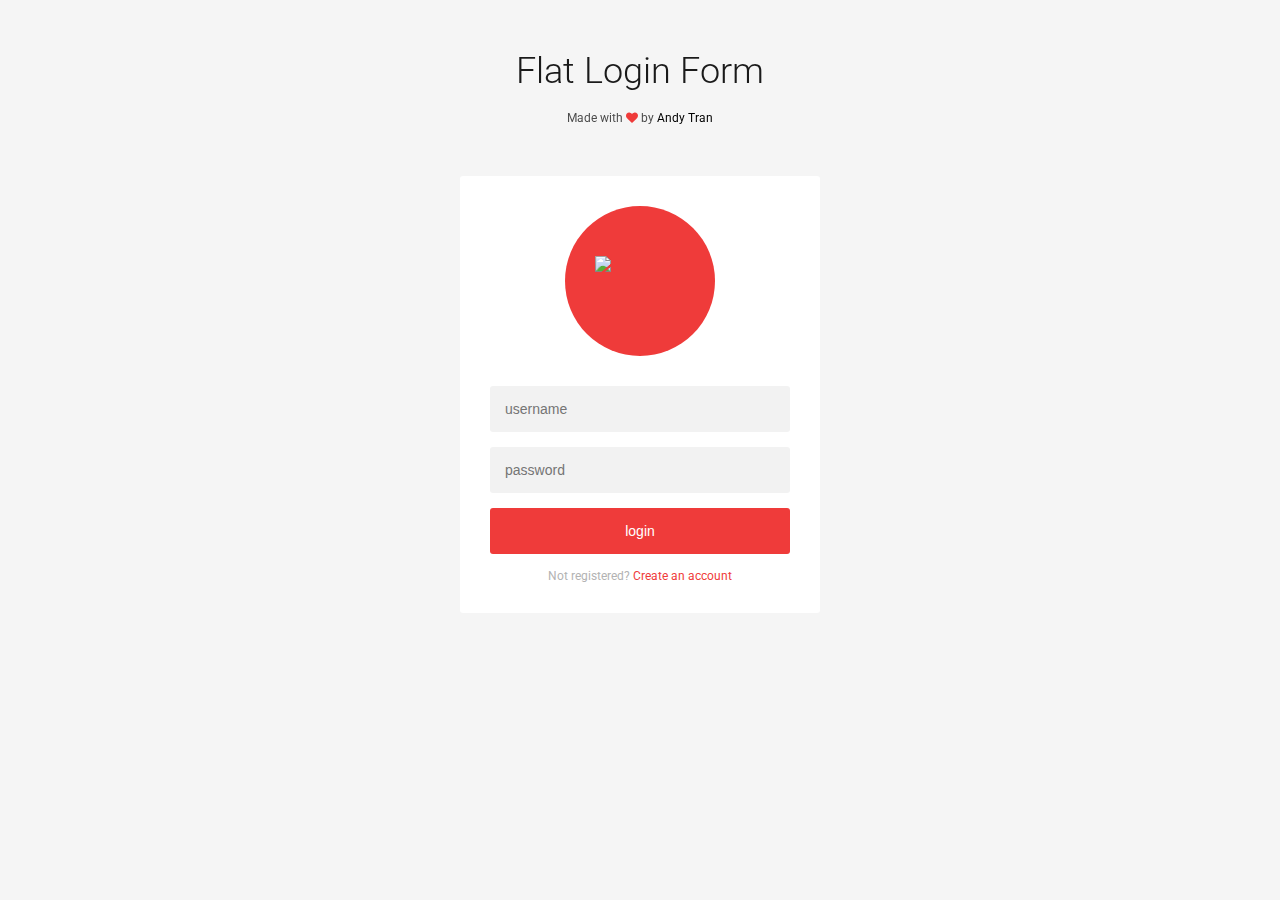
==== src/main/resources/templates/login/index.html @ f4bec7fd "login part ing" ====
<!--<%@ page contentType="text/html; charset=UTF-8" language="java" %>-->
<!DOCTYPE html>
<html >
<head>
  <meta charset="UTF-8"/>
  <title>Flat Login Form</title>
  
  <link rel="stylesheet" href="https://cdnjs.cloudflare.com/ajax/libs/meyer-reset/2.0/reset.min.css"/>

  <link rel='stylesheet prefetch' href='http://fonts.googleapis.com/css?family=Roboto:400,100,300,500,700,900'/>
<link rel='stylesheet prefetch' href='http://fonts.googleapis.com/css?family=Montserrat:400,700'/>
<link rel='stylesheet prefetch' href='https://maxcdn.bootstrapcdn.com/font-awesome/4.3.0/css/font-awesome.min.css'/>

      <link rel="stylesheet" href="css/style.css"/>

  
</head>

<body>
  
<div class="container">
  <div class="info">
    <h1>Flat Login Form</h1><span>Made with <i class="fa fa-heart"></i> by <a href="http://andytran.me">Andy Tran</a></span>
  </div>
</div>
<div class="form">
  <div class="thumbnail"><img src="https://s3-us-west-2.amazonaws.com/s.cdpn.io/169963/hat.svg"/></div>
  <form class="register-form">
    <input type="text" placeholder="name"/>
    <input type="password" placeholder="password"/>
    <input type="text" placeholder="email address"/>
    <button>create</button>
    <p class="message">Already registered? <a href="#">Sign In</a></p>
  </form>
  <form class="login-form">
    <input type="text" placeholder="username"/>
    <input type="password" placeholder="password"/>
    <button>login</button>
    <p class="message">Not registered? <a href="#">Create an account</a></p>
  </form>
</div>
<video id="video" autoplay="autoplay" loop="loop" poster="polina.jpg">
  <source src="http://andytran.me/A%20peaceful%20nature%20timelapse%20video.mp4" type="video/mp4"/>
</video>
  <script src='http://cdnjs.cloudflare.com/ajax/libs/jquery/2.1.3/jquery.min.js'></script>

    <script src="js/index.js"></script>

</body>
</html>
---- src/main/resources/templates/login/css/style.css ----
/* Form */
.form {
  position: relative;
  z-index: 1;
  background: #FFFFFF;
  max-width: 300px;
  margin: 0 auto 100px;
  padding: 30px;
  border-top-left-radius: 3px;
  border-top-right-radius: 3px;
  border-bottom-left-radius: 3px;
  border-bottom-right-radius: 3px;
  text-align: center;
}
.form .thumbnail {
  background: #EF3B3A;
  width: 150px;
  height: 150px;
  margin: 0 auto 30px;
  padding: 50px 30px;
  border-top-left-radius: 100%;
  border-top-right-radius: 100%;
  border-bottom-left-radius: 100%;
  border-bottom-right-radius: 100%;
  box-sizing: border-box;
}
.form .thumbnail img {
  display: block;
  width: 100%;
}
.form input {
  outline: 0;
  background: #f2f2f2;
  width: 100%;
  border: 0;
  margin: 0 0 15px;
  padding: 15px;
  border-top-left-radius: 3px;
  border-top-right-radius: 3px;
  border-bottom-left-radius: 3px;
  border-bottom-right-radius: 3px;
  box-sizing: border-box;
  font-size: 14px;
}
.form button {
  outline: 0;
  background: #EF3B3A;
  width: 100%;
  border: 0;
  padding: 15px;
  border-top-left-radius: 3px;
  border-top-right-radius: 3px;
  border-bottom-left-radius: 3px;
  border-bottom-right-radius: 3px;
  color: #FFFFFF;
  font-size: 14px;
  -webkit-transition: all 0.3 ease;
  transition: all 0.3 ease;
  cursor: pointer;
}
.form .message {
  margin: 15px 0 0;
  color: #b3b3b3;
  font-size: 12px;
}
.form .message a {
  color: #EF3B3A;
  text-decoration: none;
}
.form .register-form {
  display: none;
}

.container {
  position: relative;
  z-index: 1;
  max-width: 300px;
  margin: 0 auto;
}
.container:before, .container:after {
  content: "";
  display: block;
  clear: both;
}
.container .info {
  margin: 50px auto;
  text-align: center;
}
.container .info h1 {
  margin: 0 0 15px;
  padding: 0;
  font-size: 36px;
  font-weight: 300;
  color: #1a1a1a;
}
.container .info span {
  color: #4d4d4d;
  font-size: 12px;
}
.container .info span a {
  color: #000000;
  text-decoration: none;
}
.container .info span .fa {
  color: #EF3B3A;
}

/* END Form */
/* Demo Purposes */
body {
  background: #ccc;
  font-family: "Roboto", sans-serif;
  -webkit-font-smoothing: antialiased;
  -moz-osx-font-smoothing: grayscale;
}
body:before {
  content: "";
  position: fixed;
  top: 0;
  left: 0;
  display: block;
  background: rgba(255, 255, 255, 0.8);
  width: 100%;
  height: 100%;
}

#video {
  z-index: -99;
  position: fixed;
  top: 50%;
  left: 50%;
  min-width: 100%;
  min-height: 100%;
  width: auto;
  height: auto;
  -webkit-transform: translateX(-50%) translateY(-50%);
  transform: translateX(-50%) translateY(-50%);
}
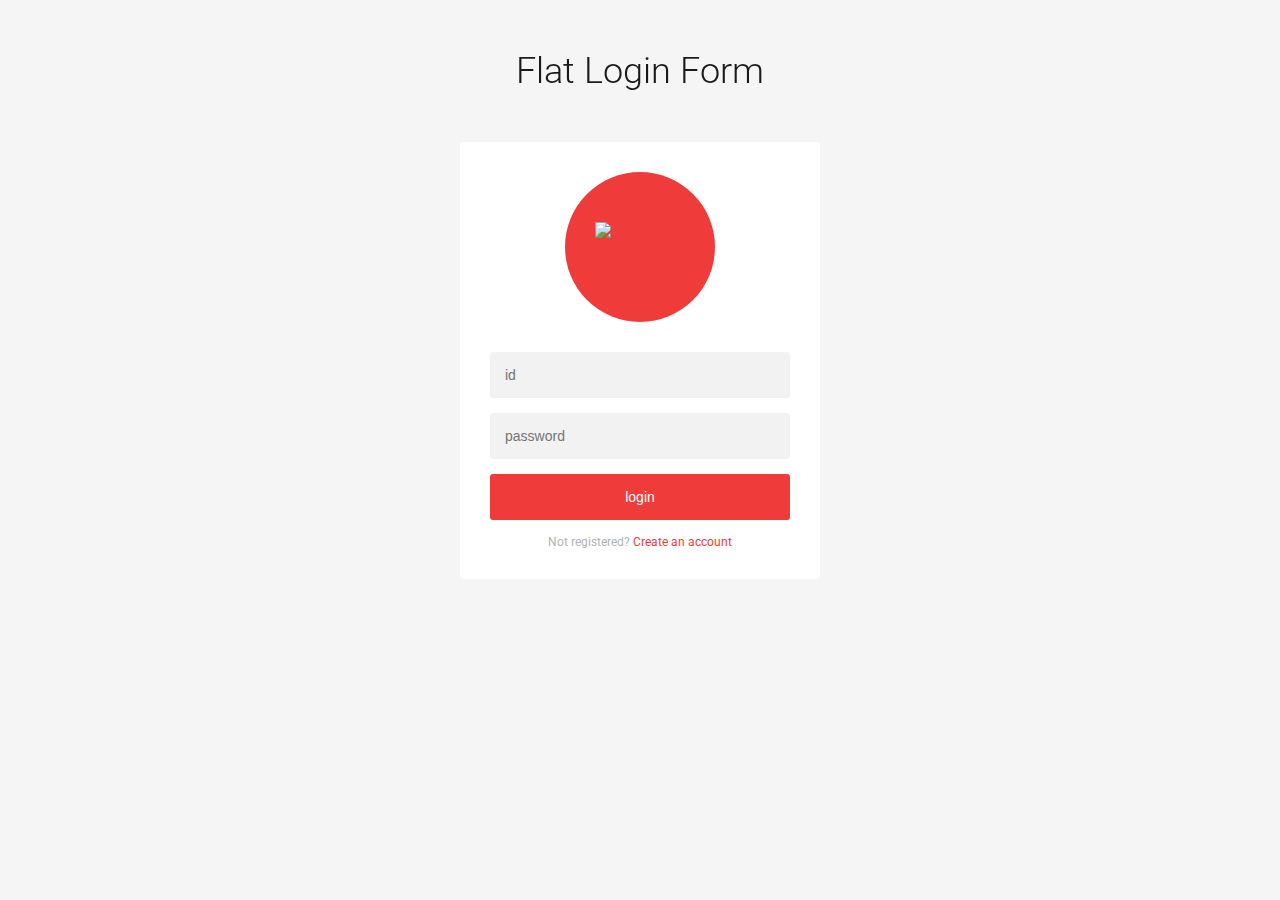
==== commit 6e215588: "ui: login&homepage logic: login&register card---ing" ====
--- a/src/main/resources/templates/login/index.html
+++ b/src/main/resources/templates/login/index.html
@@ -1,6 +1,6 @@
 <!--<%@ page contentType="text/html; charset=UTF-8" language="java" %>-->
 <!DOCTYPE html>
-<html >
+<html lang="en" xmlns:th="http://www.thymeleaf.org">
 <head>
   <meta charset="UTF-8"/>
   <title>Flat Login Form</title>
@@ -11,7 +11,7 @@
 <link rel='stylesheet prefetch' href='http://fonts.googleapis.com/css?family=Montserrat:400,700'/>
 <link rel='stylesheet prefetch' href='https://maxcdn.bootstrapcdn.com/font-awesome/4.3.0/css/font-awesome.min.css'/>
 
-      <link rel="stylesheet" href="css/style.css"/>
+      <link rel="stylesheet" href="../../static/css/login_style.css"/>
 
   
 </head>
@@ -20,28 +20,28 @@
   
 <div class="container">
   <div class="info">
-    <h1>Flat Login Form</h1><span>Made with <i class="fa fa-heart"></i> by <a href="http://andytran.me">Andy Tran</a></span>
+    <h1>Flat Login Form</h1>
   </div>
 </div>
 <div class="form">
   <div class="thumbnail"><img src="https://s3-us-west-2.amazonaws.com/s.cdpn.io/169963/hat.svg"/></div>
-  <form class="register-form">
-    <input type="text" placeholder="name"/>
-    <input type="password" placeholder="password"/>
-    <input type="text" placeholder="email address"/>
+  <form class="register-form" method="post" th:action="@{/login}">
+    <input type="text" placeholder="id" th:value="${id}"/>
+    <input type="password" placeholder="password" th:value="${password}"/>
+    <input type="text" placeholder="bank card" th:value="${bankcard}"/>
     <button>create</button>
     <p class="message">Already registered? <a href="#">Sign In</a></p>
   </form>
-  <form class="login-form">
-    <input type="text" placeholder="username"/>
-    <input type="password" placeholder="password"/>
+  <form class="login-form" method="post" th:action="@{/login}" th:object="${login}">
+    <input type="text" placeholder="id" th:field="*{id}"/>
+    <input type="password" placeholder="password" th:field="*{password}"/>
     <button>login</button>
     <p class="message">Not registered? <a href="#">Create an account</a></p>
   </form>
 </div>
-<video id="video" autoplay="autoplay" loop="loop" poster="polina.jpg">
-  <source src="http://andytran.me/A%20peaceful%20nature%20timelapse%20video.mp4" type="video/mp4"/>
-</video>
+<!--<video id="video" autoplay="autoplay" loop="loop" poster="polina.jpg">-->
+  <!--<source src="http://andytran.me/A%20peaceful%20nature%20timelapse%20video.mp4" type="video/mp4"/>-->
+<!--</video>-->
   <script src='http://cdnjs.cloudflare.com/ajax/libs/jquery/2.1.3/jquery.min.js'></script>
 
     <script src="js/index.js"></script>
--- a/src/main/resources/static/css/login_style.css
+++ b/src/main/resources/static/css/login_style.css
@@ -0,0 +1,138 @@
+/* Form */
+.form {
+  position: relative;
+  z-index: 1;
+  background: #FFFFFF;
+  max-width: 300px;
+  margin: 0 auto 100px;
+  padding: 30px;
+  border-top-left-radius: 3px;
+  border-top-right-radius: 3px;
+  border-bottom-left-radius: 3px;
+  border-bottom-right-radius: 3px;
+  text-align: center;
+}
+.form .thumbnail {
+  background: #EF3B3A;
+  width: 150px;
+  height: 150px;
+  margin: 0 auto 30px;
+  padding: 50px 30px;
+  border-top-left-radius: 100%;
+  border-top-right-radius: 100%;
+  border-bottom-left-radius: 100%;
+  border-bottom-right-radius: 100%;
+  box-sizing: border-box;
+}
+.form .thumbnail img {
+  display: block;
+  width: 100%;
+}
+.form input {
+  outline: 0;
+  background: #f2f2f2;
+  width: 100%;
+  border: 0;
+  margin: 0 0 15px;
+  padding: 15px;
+  border-top-left-radius: 3px;
+  border-top-right-radius: 3px;
+  border-bottom-left-radius: 3px;
+  border-bottom-right-radius: 3px;
+  box-sizing: border-box;
+  font-size: 14px;
+}
+.form button {
+  outline: 0;
+  background: #EF3B3A;
+  width: 100%;
+  border: 0;
+  padding: 15px;
+  border-top-left-radius: 3px;
+  border-top-right-radius: 3px;
+  border-bottom-left-radius: 3px;
+  border-bottom-right-radius: 3px;
+  color: #FFFFFF;
+  font-size: 14px;
+  -webkit-transition: all 0.3 ease;
+  transition: all 0.3 ease;
+  cursor: pointer;
+}
+.form .message {
+  margin: 15px 0 0;
+  color: #b3b3b3;
+  font-size: 12px;
+}
+.form .message a {
+  color: #EF3B3A;
+  text-decoration: none;
+}
+.form .register-form {
+  display: none;
+}
+
+.container {
+  position: relative;
+  z-index: 1;
+  max-width: 300px;
+  margin: 0 auto;
+}
+.container:before, .container:after {
+  content: "";
+  display: block;
+  clear: both;
+}
+.container .info {
+  margin: 50px auto;
+  text-align: center;
+}
+.container .info h1 {
+  margin: 0 0 15px;
+  padding: 0;
+  font-size: 36px;
+  font-weight: 300;
+  color: #1a1a1a;
+}
+.container .info span {
+  color: #4d4d4d;
+  font-size: 12px;
+}
+.container .info span a {
+  color: #000000;
+  text-decoration: none;
+}
+.container .info span .fa {
+  color: #EF3B3A;
+}
+
+/* END Form */
+/* Demo Purposes */
+body {
+  background: #ccc;
+  font-family: "Roboto", sans-serif;
+  -webkit-font-smoothing: antialiased;
+  -moz-osx-font-smoothing: grayscale;
+}
+body:before {
+  content: "";
+  position: fixed;
+  top: 0;
+  left: 0;
+  display: block;
+  background: rgba(255, 255, 255, 0.8);
+  width: 100%;
+  height: 100%;
+}
+
+#video {
+  z-index: -99;
+  position: fixed;
+  top: 50%;
+  left: 50%;
+  min-width: 100%;
+  min-height: 100%;
+  width: auto;
+  height: auto;
+  -webkit-transform: translateX(-50%) translateY(-50%);
+  transform: translateX(-50%) translateY(-50%);
+}
